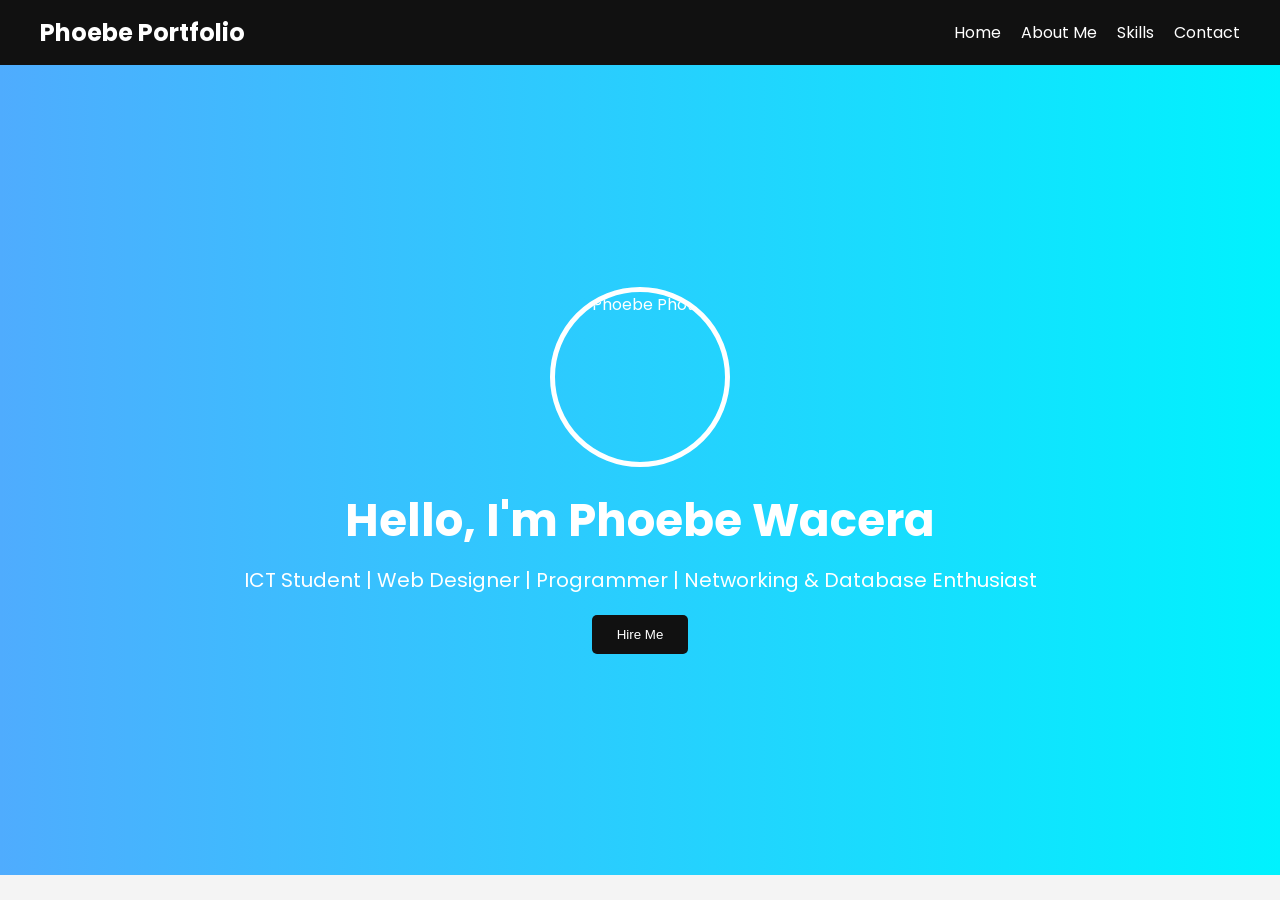
==== index.html @ 5e8eca79 "Add files via upload" ====
<!DOCTYPE html>
<html lang="en">
<head>
  <meta charset="UTF-8">
  <meta name="viewport" content="width=device-width, initial-scale=1.0">
  <title>Phoebe Wacera Portfolio</title>

  <link rel="stylesheet" href="style.css">

  <!-- Google Font -->
  <link href="https://fonts.googleapis.com/css2?family=Poppins:wght@300;400;600&display=swap" rel="stylesheet">

</head>

<body>

  <!-- NAVIGATION -->
  <nav>

    <h2>Phoebe Portfolio</h2>

    <ul>
      <li><a href="index.html">Home</a></li>
      <li><a href="about.html">About Me</a></li>
      <li><a href="skills.html">Skills</a></li>
      <li><a href="contact.html">Contact</a></li>
    </ul>

  </nav>

  <!-- HOME SECTION -->
  <header>

    <!-- YOUR PHOTO -->
    <img src="C:\Users\KONZA-VDI\Desktop\phoebeict\my website\images\phoebejpeg.jpeg" alt="Phoebe Photo" class="profile">

    <h1>Hello, I'm Phoebe Wacera </h1>

    <p>
      ICT Student | Web Designer | Programmer |
      Networking & Database Enthusiast
    </p>

    <a href="contact.html">
      <button>Hire Me</button>
    </a>

  </header>

</body>
</html>
---- style.css ----
*{
  margin:0;
  padding:0;
  box-sizing:border-box;
}

body{
  font-family:'Poppins', sans-serif;
  background:#f4f4f4;
}

/* NAVBAR */
nav{
  background:#111;
  color:white;
  display:flex;
  justify-content:space-between;
  align-items:center;
  padding:15px 40px;
}

nav ul{
  display:flex;
  list-style:none;
  gap:20px;
}

nav a{
  color:white;
  text-decoration:none;
  transition:0.3s;
}

nav a:hover{
  color:#00bfff;
}

/* HOME */
header{
  height:90vh;
  display:flex;
  flex-direction:column;
  justify-content:center;
  align-items:center;
  text-align:center;
  background:linear-gradient(to right,#4facfe,#00f2fe);
  color:white;
  padding:20px;
}

.profile{
  width:180px;
  height:180px;
  border-radius:50%;
  object-fit:cover;
  border:5px solid white;
  margin-bottom:20px;
}

header h1{
  font-size:45px;
  margin-bottom:10px;
}

header p{
  font-size:20px;
  margin-bottom:20px;
}

button{
  padding:12px 25px;
  border:none;
  background:#111;
  color:white;
  border-radius:5px;
  cursor:pointer;
  transition:0.3s;
}

button:hover{
  background:white;
  color:black;
}

/* RESPONSIVE */
@media(max-width:768px){

  nav{
    flex-direction:column;
  }

  nav ul{
    margin-top:10px;
  }

  header h1{
    font-size:30px;
  }

  header p{
    font-size:16px;
  }

}
/* ABOUT PAGE */

.about-section{
  min-height:90vh;
  display:flex;
  flex-direction:column;
  justify-content:center;
  align-items:center;
  text-align:center;
  padding:40px 20px;
}

.about-section h1{
  font-size:40px;
  margin-bottom:20px;
  color:#222;
}

.about-section p{
  max-width:800px;
  margin-bottom:20px;
  font-size:18px;
  line-height:1.8;
}
/* SKILLS PAGE */

.skills-section{
  min-height:90vh;
  padding:50px 20px;
  text-align:center;
}

.skills-section h1{
  font-size:40px;
  margin-bottom:40px;
  color:#222;
}

/* CARD CONTAINER */

.container{
  display:flex;
  justify-content:center;
  gap:20px;
  flex-wrap:wrap;
}

/* SKILL CARDS */

.card{
  background:white;
  width:260px;
  padding:25px;
  border-radius:10px;
  box-shadow:0 4px 10px rgba(0,0,0,0.1);
  transition:0.3s;
}

.card:hover{
  transform:translateY(-10px);
}

.card h3{
  margin-bottom:15px;
  color:#00bfff;
}

.card p{
  line-height:1.6;
}
/* CONTACT PAGE */

.contact-section{
  min-height:90vh;
  display:flex;
  flex-direction:column;
  justify-content:center;
  align-items:center;
  text-align:center;
  padding:40px 20px;
}

.contact-section h1{
  font-size:40px;
  margin-bottom:20px;
  color:#222;
}

.contact-section p{
  margin-bottom:30px;
  font-size:18px;
}

/* FORM */

form{
  width:100%;
  max-width:500px;
}

input,
textarea{
  width:100%;
  padding:15px;
  margin-bottom:15px;
  border:1px solid #ccc;
  border-radius:5px;
  font-size:16px;
}

textarea{
  height:150px;
  resize:none;
}

button{
  padding:12px 25px;
  border:none;
  background:#111;
  color:white;
  border-radius:5px;
  cursor:pointer;
  transition:0.3s;
}

button:hover{
  background:#00bfff;
}
@media (max-width: 768px) {
  nav {
    flex-direction: column;
    align-items: center;
  }

  .cards {
    flex-direction: column;
  }

  input, textarea {
    width: 90%;
  }

  header h1 {
    font-size: 24px;
  }
}
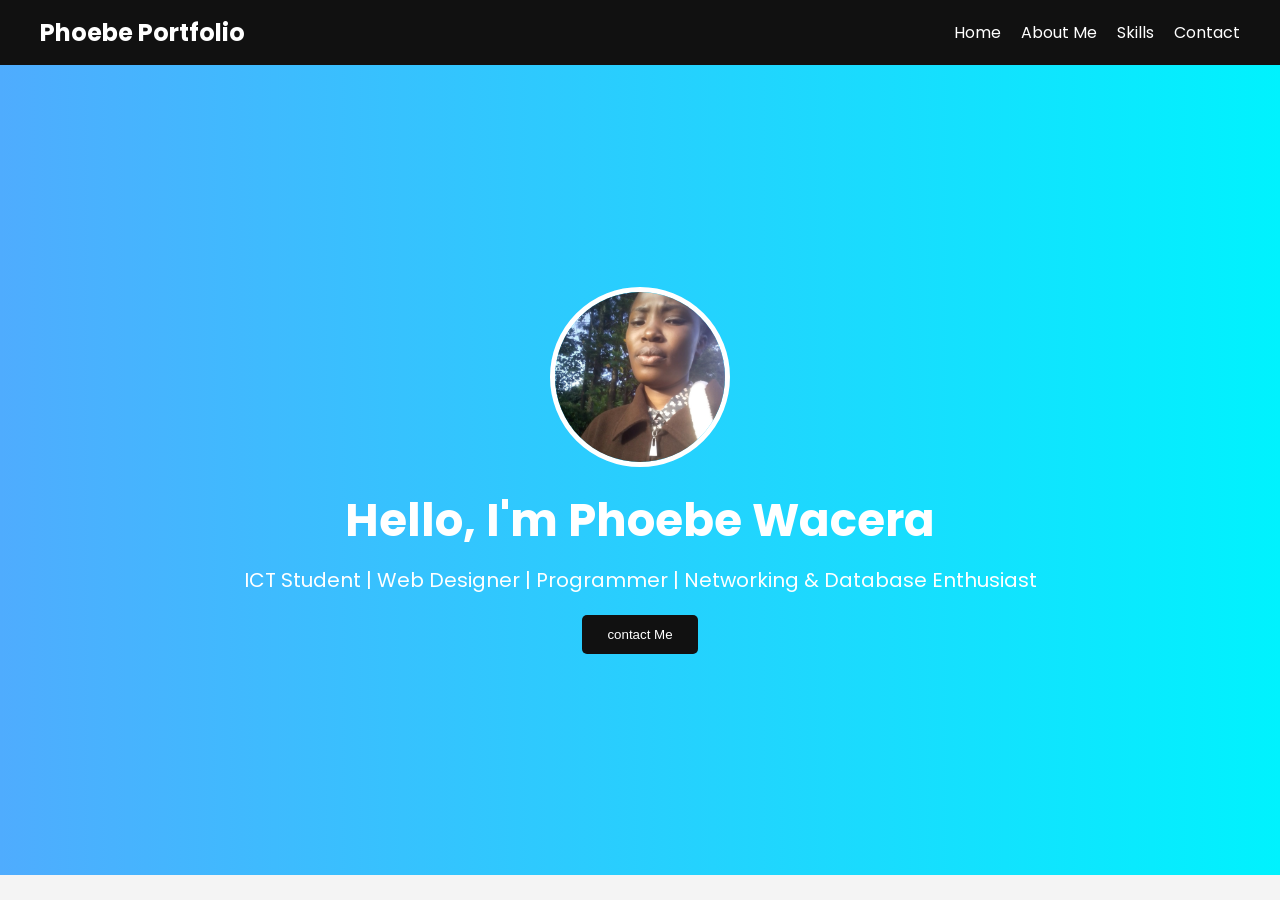
==== commit da54c662: "Update index.html" ====
--- a/index.html
+++ b/index.html
@@ -32,7 +32,7 @@
   <header>
 
     <!-- YOUR PHOTO -->
-    <img src="C:\Users\KONZA-VDI\Desktop\phoebeict\my website\images\phoebejpeg.jpeg" alt="Phoebe Photo" class="profile">
+    <img src="images\phoebejpeg.jpeg" alt="Phoebe Photo" class="profile">
 
     <h1>Hello, I'm Phoebe Wacera </h1>
 
@@ -42,10 +42,10 @@
     </p>
 
     <a href="contact.html">
-      <button>Hire Me</button>
+      <button>contact Me</button>
     </a>
 
   </header>
 
 </body>
-</html>+</html>
